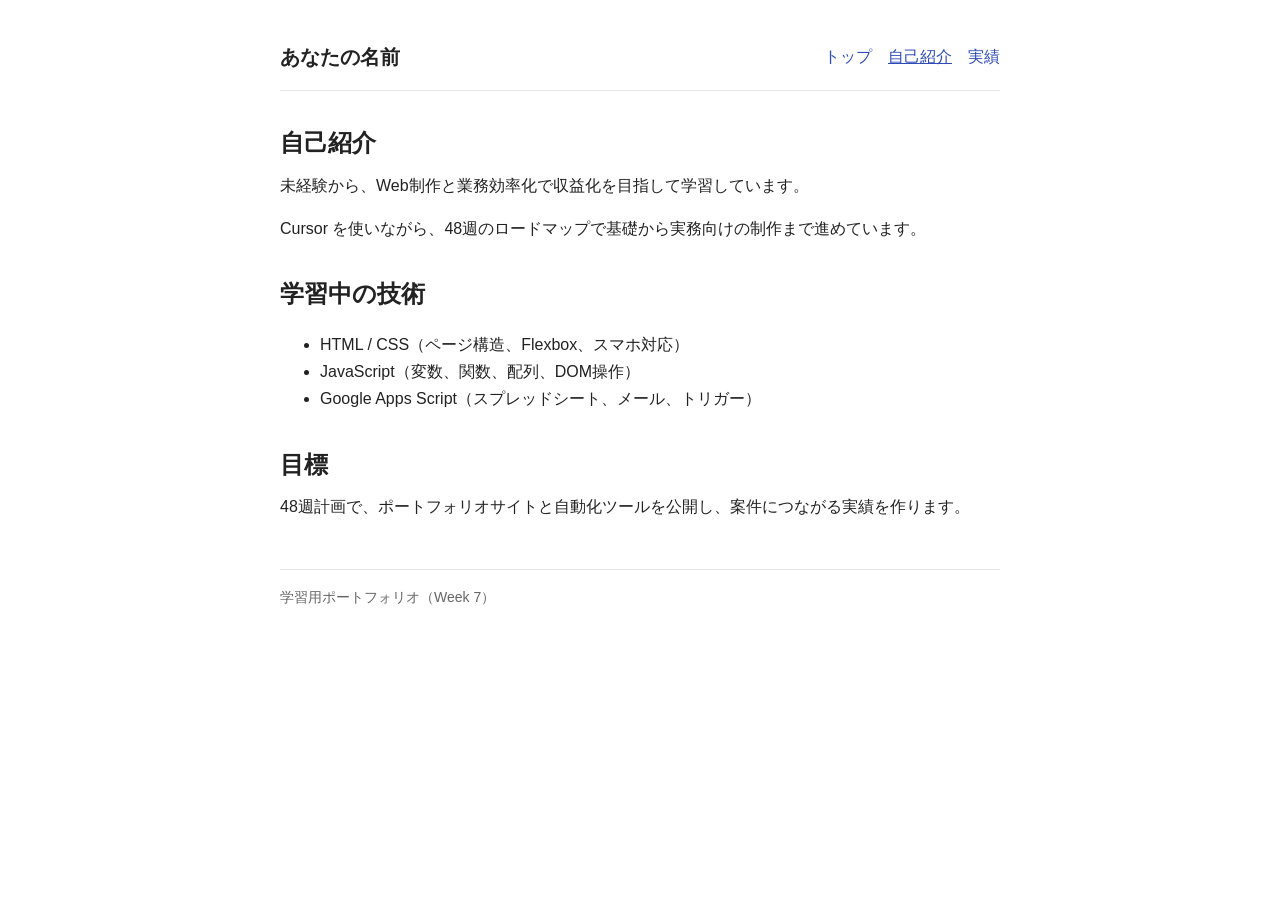
==== about.html @ ef8b0e88 "first commit" ====
<!DOCTYPE html>
<html lang="ja">
<head>
  <meta charset="UTF-8" />
  <meta name="viewport" content="width=device-width, initial-scale=1.0" />
  <title>自己紹介 | ポートフォリオ</title>
  <link rel="stylesheet" href="./style.css" />
</head>
<body>
  <header>
    <h1>あなたの名前</h1>
    <nav>
      <a href="index.html">トップ</a>
      <a href="about.html" aria-current="page">自己紹介</a>
      <a href="works.html">実績</a>
    </nav>
  </header>

  <main>
    <section>
      <h2>自己紹介</h2>
      <p>未経験から、Web制作と業務効率化で収益化を目指して学習しています。</p>
      <p>Cursor を使いながら、48週のロードマップで基礎から実務向けの制作まで進めています。</p>
    </section>

    <section>
      <h2>学習中の技術</h2>
      <ul>
        <li>HTML / CSS（ページ構造、Flexbox、スマホ対応）</li>
        <li>JavaScript（変数、関数、配列、DOM操作）</li>
        <li>Google Apps Script（スプレッドシート、メール、トリガー）</li>
      </ul>
    </section>

    <section>
      <h2>目標</h2>
      <p>48週計画で、ポートフォリオサイトと自動化ツールを公開し、案件につながる実績を作ります。</p>
    </section>
  </main>

  <footer>
    <p>学習用ポートフォリオ（Week 7）</p>
  </footer>
</body>
</html>
---- style.css ----
body {
  font-family: sans-serif;
  max-width: 720px;
  margin: 40px auto;
  padding: 0 16px;
  line-height: 1.7;
  color: #222;
}

h1,
h2 {
  margin-bottom: 8px;
}

p {
  margin-top: 0;
}

section {
  margin-top: 32px;
}

header {
  display: flex;
  justify-content: space-between;
  align-items: center;
  gap: 16px;
  flex-wrap: wrap;
  padding-bottom: 16px;
  border-bottom: 1px solid #e5e5e5;
}

header h1 {
  margin: 0;
  font-size: 20px;
}

nav {
  display: flex;
  gap: 16px;
  flex-wrap: wrap;
}

nav a {
  color: #2d4bb8;
  text-decoration: none;
}

nav a:hover,
nav a[aria-current="page"] {
  text-decoration: underline;
}

.card-list {
  display: flex;
  gap: 16px;
}

.card {
  flex: 1;
  border: 1px solid #dcdcdc;
  border-radius: 8px;
  padding: 12px;
  background: #fafafa;
}

.card h3 {
  margin-top: 0;
}

.hero p {
  font-size: 18px;
}

.cta {
  display: inline-block;
  margin-top: 8px;
  padding: 10px 14px;
  border-radius: 8px;
  background: #2d4bb8;
  color: white;
  text-decoration: none;
}

.cta:hover {
  background: #1f3688;
}

footer {
  margin-top: 48px;
  padding-top: 16px;
  border-top: 1px solid #e5e5e5;
  color: #666;
  font-size: 14px;
}

@media (max-width: 600px) {
  body {
    max-width: 100%;
    margin: 20px auto;
    padding: 0 12px;
  }

  header {
    justify-content: flex-start;
  }

  .card-list {
    flex-direction: column;
  }

  h1 {
    font-size: 24px;
  }
}
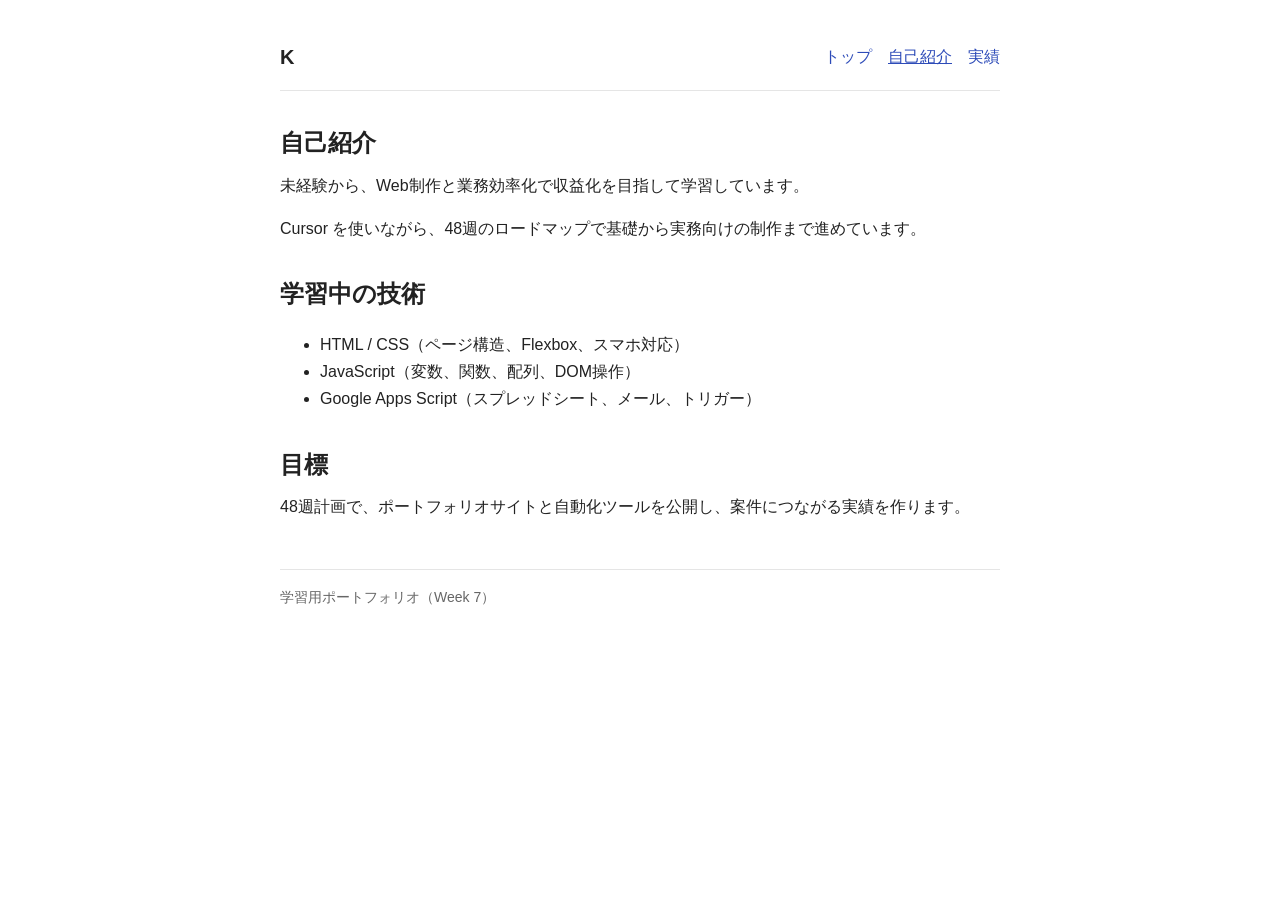
==== commit a15334fa: "fix name" ====
--- a/about.html
+++ b/about.html
@@ -8,7 +8,7 @@
 </head>
 <body>
   <header>
-    <h1>あなたの名前</h1>
+    <h1>K</h1>
     <nav>
       <a href="index.html">トップ</a>
       <a href="about.html" aria-current="page">自己紹介</a>
